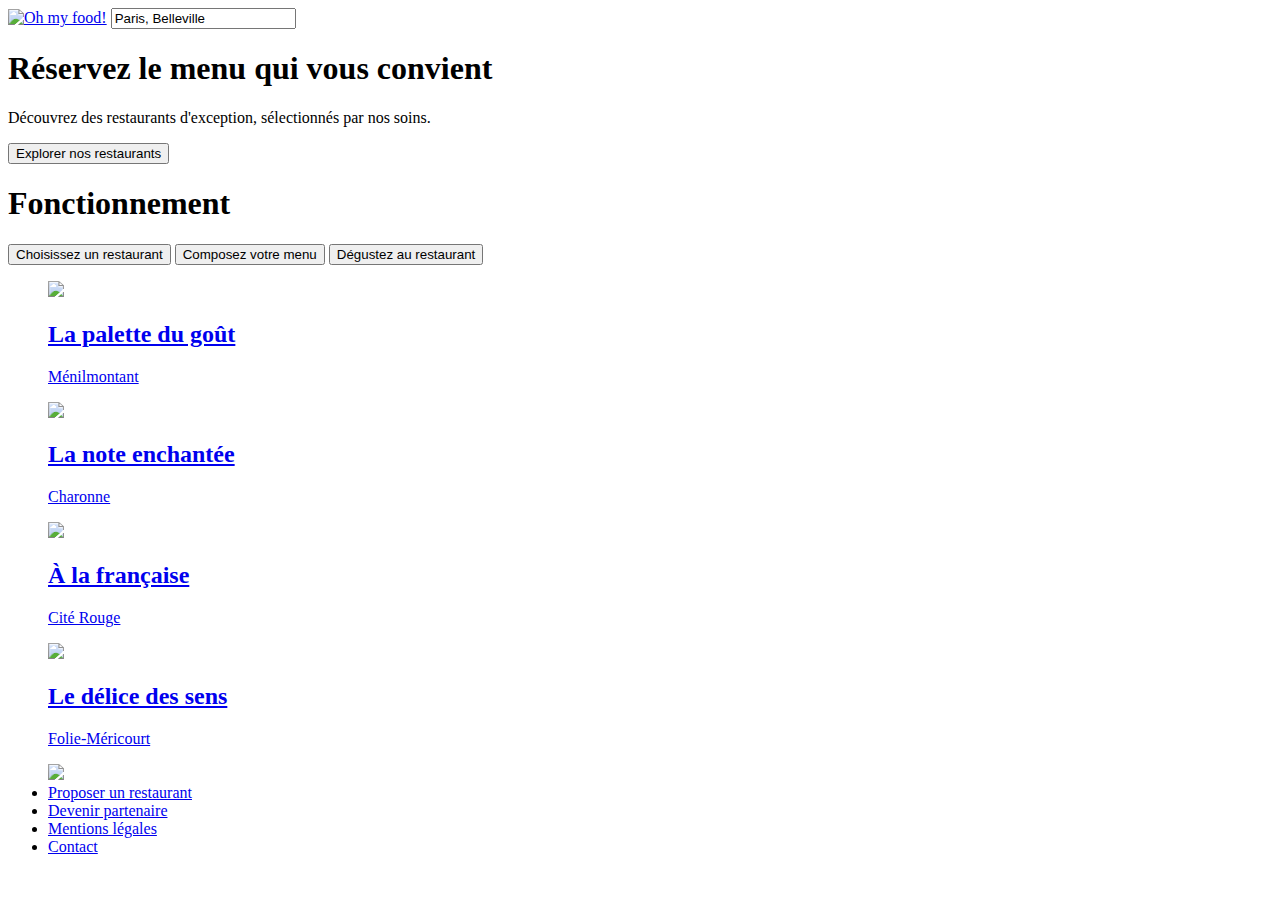
==== index.html @ f4725a33 "Page d'accueil" ====
<!DOCTYPE html>
<html lang="fr">
<head>
    <meta charset="UTF-8">
    <title>Oh my food! - Accueil</title>
    <link rel="stylesheet" type="text/css" href="css/fontawesome-free-5.15.1-web/css/all.css">
    <link rel="stylesheet" type="text/html" href="menu.html">
    <link rel="stylesheet" type="text/css" href="css/normalizer.css">
</head>
<body>
    <header>
        <a href="#"><img src="images/logo/ohmyfood@2x.svg" alt="Oh my food!"></a>
        <label for="localisationcity"><i class="fas fa-map-marker-alt"></i></label>
        <input id="localisationcity" type="text" value="Paris, Belleville">
    </header>

    <section id="Exploration">
        <h1>Réservez le menu qui vous convient</h1>
        <p>Découvrez des restaurants d'exception, sélectionnés par nos soins.</p>
        <button>Explorer nos restaurants</button>
    </section>
    
    <section id="Fonctionnement">
        <h1>Fonctionnement</h1>
        <form>
            <button><i class="fas fa-mobile-alt"></i>Choisissez un restaurant</button>
            <button><i class="fas fa-list-ul"></i>Composez votre menu</button>
            <button><i class="fas fa-store"></i>Dégustez au restaurant</button>
        </form>
        
    </section>

    <section id="Restaurants">
        <a href="#">
            <article>
                <figure>
                    <img src="images/restaurants/jay-wennington-N_Y88TWmGwA-unsplash.jpg.">
                    <figcaption>
                        <h2>La palette du goût</h2>
                        <p>Ménilmontant</p>
                        <div><i class="far fa-heart"></i></div>
                    </figcaption>
                </figure>
            </article>
        </a>
        <a href="#">
            <article>
                <figure>
                    <img src="images/restaurants/stil-u2Lp8tXIcjw-unsplash.jpg.">
                    <figcaption>
                        <h2>La note enchantée</h2>
                        <p>Charonne</p>
                        <div><i class="far fa-heart"></i></div>
                    </figcaption>
                </figure>
            </article>
        </a>
        <a href="#">
            <article>
                <figure>
                    <img src="images/restaurants/toa-heftiba-DQKerTsQwi0-unsplash.jpg.">
                    <figcaption>
                        <h2>À la française</h2>
                        <p>Cité Rouge</p>
                        <div><i class="far fa-heart"></i></div>
                    </figcaption>
                </figure>
            </article>
        </a>
        <a href="#">
            <article>
                <figure>
                    <img src="images/restaurants/louis-hansel-shotsoflouis-qNBGVyOCY8Q-unsplash.jpg.">
                    <figcaption>
                        <h2>Le délice des sens</h2>
                        <p>Folie-Méricourt</p>
                        <div><i class="far fa-heart"></i></div>
                    </figcaption>
                </figure>
            </article>
        </a>
    </section>

    <footer>
        <ul>
            <img src="images/logo/ohmyfood@2x.svg">
            <li><a href="#"><i class="fas fa-utensils"></i>Proposer un restaurant</a></li>
            <li><a href="#"><i class="fas fa-hands-helping"></i>Devenir partenaire</a></li>
            <li><a href="#">Mentions légales</a></li>
            <li><a href="#">Contact</a></li>
        </ul>
    </footer>
</body>
</html>
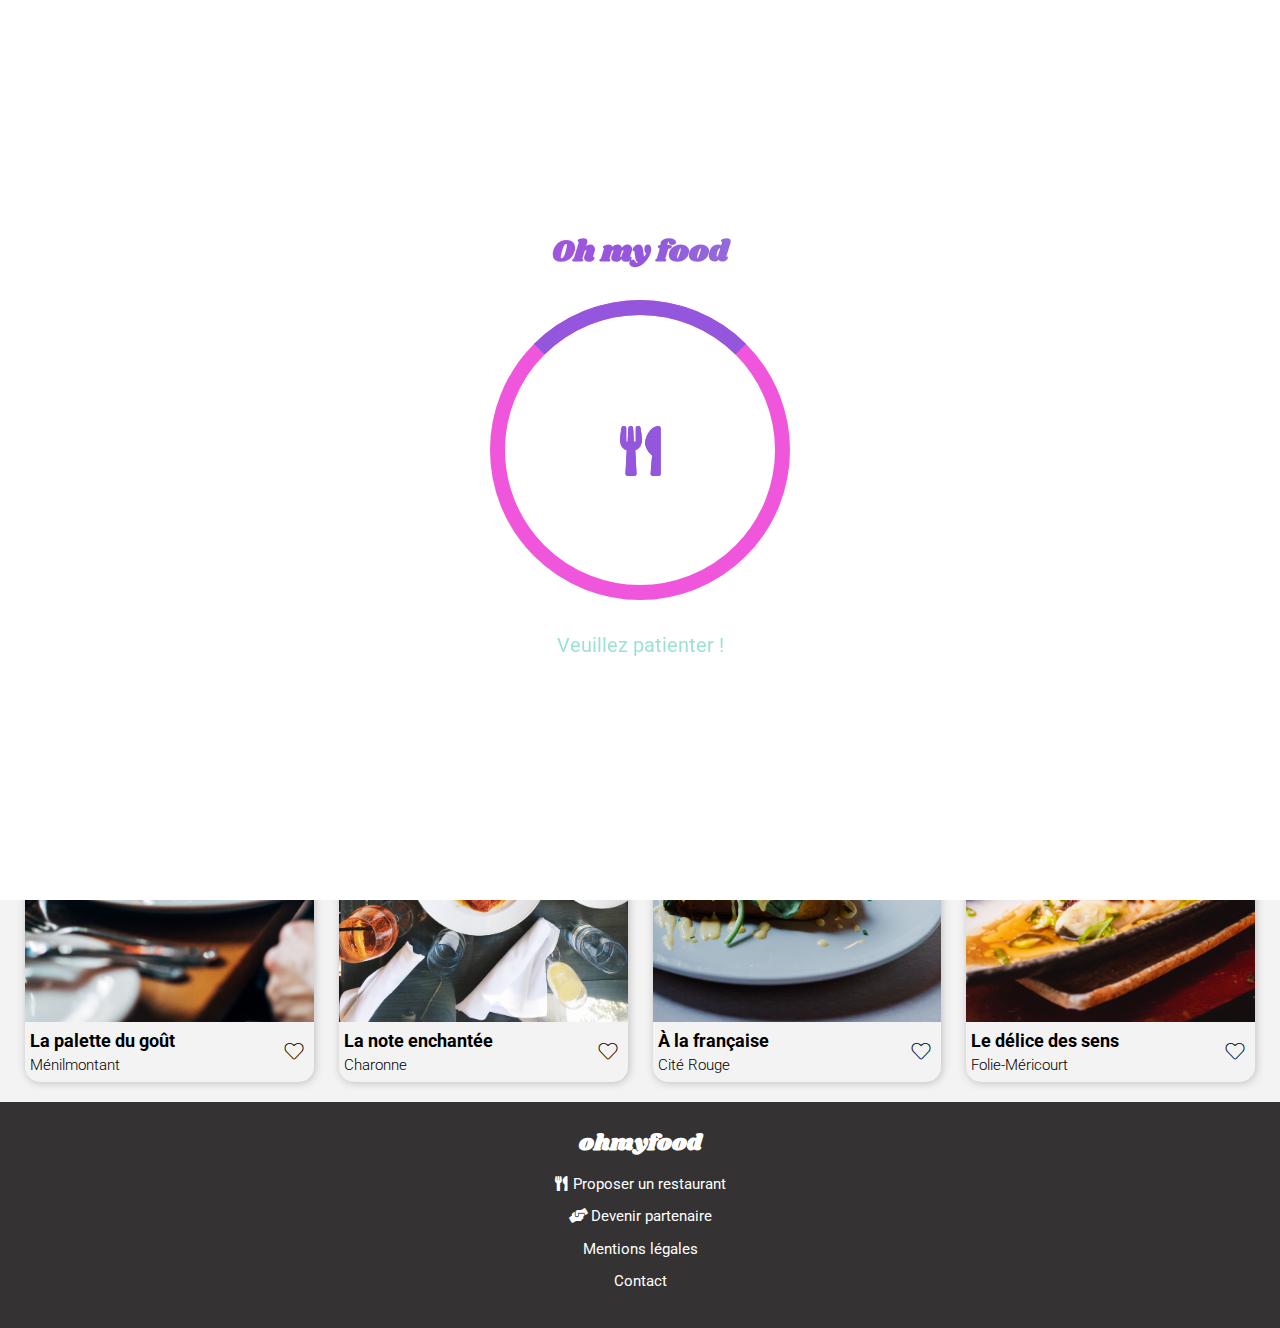
==== commit 06ec3109: "Version final" ====
--- a/index.html
+++ b/index.html
@@ -2,93 +2,125 @@
 <html lang="fr">
 <head>
     <meta charset="UTF-8">
+    <meta name="viewport" content="width=device-width, initial-scale=1.0">
     <title>Oh my food! - Accueil</title>
+    <link rel="preconnect" href="https://fonts.gstatic.com">
+    <link href="https://fonts.googleapis.com/css2?family=Roboto:wght@300;400;500&family=Shrikhand&display=swap"
+          rel="stylesheet">
     <link rel="stylesheet" type="text/css" href="css/fontawesome-free-5.15.1-web/css/all.css">
-    <link rel="stylesheet" type="text/html" href="menu.html">
-    <link rel="stylesheet" type="text/css" href="css/normalizer.css">
+    <link rel="stylesheet" type="text/css" href="css/main.css">
 </head>
 <body>
-    <header>
-        <a href="#"><img src="images/logo/ohmyfood@2x.svg" alt="Oh my food!"></a>
-        <label for="localisationcity"><i class="fas fa-map-marker-alt"></i></label>
-        <input id="localisationcity" type="text" value="Paris, Belleville">
-    </header>
+<div class="container">
+    <h1>Oh my food</h1>
+    <div class="load loader--quart">
+        <i class=" my-icon fas fa-utensils"></i>
+    </div>
+    <p>Veuillez patienter !</p>
+</div>
+<header>
+    <a href="#">
+        <h1>ohmyfood</h1>
+    </a>
+    <form method="post">
+        <label for="localisationcity">
+            <i class="fas localisation fa-map-marker-alt"></i>
+            <input id="localisationcity" type="text" value="Paris, Belleville">
+        </label>
+        <div>
+            <p><span class="place-t">Réservez le menu qui vous convient</span></p>
+            <p><span class="text-light">Découvrez des restaurants d'exception, sélectionnés par nos soins.</span></p>
+            <button>Explorer nos restaurants</button>
+        </div>
+    </form>
+</header>
 
-    <section id="Exploration">
-        <h1>Réservez le menu qui vous convient</h1>
-        <p>Découvrez des restaurants d'exception, sélectionnés par nos soins.</p>
-        <button>Explorer nos restaurants</button>
-    </section>
-    
-    <section id="Fonctionnement">
-        <h1>Fonctionnement</h1>
-        <form>
-            <button><i class="fas fa-mobile-alt"></i>Choisissez un restaurant</button>
-            <button><i class="fas fa-list-ul"></i>Composez votre menu</button>
-            <button><i class="fas fa-store"></i>Dégustez au restaurant</button>
-        </form>
-        
-    </section>
+<section id="functionment">
+    <h2>Fonctionnement</h2>
+    <ul>
+        <li>
+            <span class="cercle">1</span>
+            <i class="fas icon1 fa-mobile-alt"></i>
+            <p>Choisissez un restaurant</p>
+        </li>
+        <li>
+            <span class="cercle">2</span>
+            <i class="fas icon1 fa-list-ul"></i>
+            <p>Composez votre menu</p>
+        </li>
+        <li class="li-secondaire">
+            <span class="cercle">3</span>
+            <i class="fas icon1 fa-store"></i>
+            <p>Dégustez au restaurant</p>
+        </li>
+    </ul>
+</section>
 
-    <section id="Restaurants">
-        <a href="#">
+<section id="menus">
+    <h2>Restaurants</h2>
+    <div class="place-m">
+        <a href="menu1.html">
             <article>
                 <figure>
-                    <img src="images/restaurants/jay-wennington-N_Y88TWmGwA-unsplash.jpg.">
+                    <img src="images/restaurants/jay-wennington-N_Y88TWmGwA-unsplash.jpg" alt="La palette du goût">
+                    <span class="new">Nouveau</span>
                     <figcaption>
-                        <h2>La palette du goût</h2>
-                        <p>Ménilmontant</p>
-                        <div><i class="far fa-heart"></i></div>
+                        <h3>La palette du goût</h3>
+                        <p class="text-light">Ménilmontant</p>
+                        <div><i class="far heart-v fa-heart"></i></div>
                     </figcaption>
                 </figure>
             </article>
         </a>
-        <a href="#">
+        <a href="menu2.html">
             <article>
                 <figure>
-                    <img src="images/restaurants/stil-u2Lp8tXIcjw-unsplash.jpg.">
+                    <img src="images/restaurants/stil-u2Lp8tXIcjw-unsplash.jpg" alt="La note enchantée">
+                    <span class="new">Nouveau</span>
                     <figcaption>
-                        <h2>La note enchantée</h2>
-                        <p>Charonne</p>
-                        <div><i class="far fa-heart"></i></div>
+                        <h3>La note enchantée</h3>
+                        <p class="text-light">Charonne</p>
+                        <div><i class="far heart-v fa-heart"></i></div>
                     </figcaption>
                 </figure>
             </article>
         </a>
-        <a href="#">
+        <a href="menu3.html">
             <article>
                 <figure>
-                    <img src="images/restaurants/toa-heftiba-DQKerTsQwi0-unsplash.jpg.">
+                    <img src="images/restaurants/toa-heftiba-DQKerTsQwi0-unsplash.jpg" alt="À la française">
                     <figcaption>
-                        <h2>À la française</h2>
-                        <p>Cité Rouge</p>
-                        <div><i class="far fa-heart"></i></div>
+                        <h3>À la française</h3>
+                        <p class="text-light">Cité Rouge</p>
+                        <div><i class="far heart-v fa-heart"></i></div>
                     </figcaption>
                 </figure>
             </article>
         </a>
-        <a href="#">
+        <a href="menu4.html">
             <article>
                 <figure>
-                    <img src="images/restaurants/louis-hansel-shotsoflouis-qNBGVyOCY8Q-unsplash.jpg.">
+                    <img src="images/restaurants/louis-hansel-shotsoflouis-qNBGVyOCY8Q-unsplash.jpg"
+                         alt="Le délice des sens">
                     <figcaption>
-                        <h2>Le délice des sens</h2>
-                        <p>Folie-Méricourt</p>
-                        <div><i class="far fa-heart"></i></div>
+                        <h3>Le délice des sens</h3>
+                        <p class="text-light">Folie-Méricourt</p>
+                        <div><i class="far heart-v fa-heart"></i></div>
                     </figcaption>
                 </figure>
             </article>
         </a>
-    </section>
+    </div>
+</section>
 
-    <footer>
-        <ul>
-            <img src="images/logo/ohmyfood@2x.svg">
-            <li><a href="#"><i class="fas fa-utensils"></i>Proposer un restaurant</a></li>
-            <li><a href="#"><i class="fas fa-hands-helping"></i>Devenir partenaire</a></li>
-            <li><a href="#">Mentions légales</a></li>
-            <li><a href="#">Contact</a></li>
-        </ul>
-    </footer>
+<footer>
+    <h1>ohmyfood</h1>
+    <ul>
+        <li><a href="#"><i class="fas icon2 fa-utensils"></i>Proposer un restaurant</a></li>
+        <li><a href="#"><i class="fas icon3 fa-hands-helping"></i>Devenir partenaire</a></li>
+        <li><a href="#">Mentions légales</a></li>
+        <li><a href="mailto:direction@ohmyfood.com">Contact</a></li>
+    </ul>
+</footer>
 </body>
 </html>--- a/css/main.css
+++ b/css/main.css
@@ -0,0 +1,665 @@
+@charset "UTF-8";
+/* Règles de dimensionnement des boîtes */
+*,
+*::before,
+*::after {
+  box-sizing: border-box;
+}
+
+/* Retirer les marges par défaut */
+body,
+h1,
+h2,
+h3,
+h4,
+h5,
+h6,
+p,
+ul,
+ol,
+li,
+figure,
+figcaption,
+blockquote,
+dl,
+dd {
+  margin: 0;
+}
+
+/* Définir les défauts élémentaires du corps */
+body {
+  min-height: 100vh;
+  scroll-behavior: smooth;
+  text-rendering: optimizeSpeed;
+  line-height: 1.5;
+}
+
+/* Retirer les styles de liste sur les éléments ul, ol qui ont un attribut class */
+ul,
+ol {
+  list-style: none;
+  padding: 0;
+}
+
+/* Les éléments a qui n'ont pas de classes reçoivent les styles par défaut */
+a {
+  text-decoration: none;
+}
+
+/* Rendre l'utilisation d'images plus simple */
+img {
+  max-width: 100%;
+  display: block;
+}
+
+/* Cadence et rythme naturels pour les éléments enfants d'éléments article par défaut */
+article > * + * {
+  margin-top: 1em;
+}
+
+/* Hérite les règles typographiques pour les éléments input et button */
+input,
+button,
+textarea,
+select {
+  font: inherit;
+}
+
+/* Retire toutes les animations et transition pour les personnes qui préfèrent ne pas les voir */
+@media (prefers-reduced-motion: reduce) {
+  * {
+    animation-duration: 0.01ms !important;
+    animation-iteration-count: 1 !important;
+    transition-duration: 0.01ms !important;
+    scroll-behavior: auto !important;
+  }
+}
+:root {
+  font-size: 10px;
+}
+@media screen and (min-width: 426px) {
+  :root {
+    font-size: 13px;
+  }
+}
+@media screen and (min-width: 769px) {
+  :root {
+    font-size: 15px;
+  }
+}
+
+.container {
+  height: 100vh;
+  width: 100%;
+  z-index: 999;
+  justify-content: center;
+  align-content: center;
+  position: fixed;
+  background-color: white;
+  text-align: center;
+  display: grid;
+  grid-template-columns: 1fr;
+  grid-template-rows: 50px 300px 50px;
+  grid-gap: 20px;
+  animation: hiddenfinal 0.5s 2s linear forwards;
+}
+.container h1 {
+  font-family: "Shrikhand", cursive;
+  font-weight: bold;
+  color: transparent;
+  -webkit-background-clip: text;
+  background-clip: text;
+  background-image: linear-gradient(to right, #f056dc, #9356DC, #99E2D0);
+}
+.container p {
+  font-size: 20px;
+  margin-top: 10px;
+  color: transparent;
+  background-clip: text;
+  -webkit-background-clip: text;
+  background-color: #99E2D0;
+}
+
+.load {
+  position: relative;
+  height: 200px;
+  line-height: 200px;
+  width: 200px;
+  justify-self: center;
+  color: transparent;
+  background-clip: text;
+  -webkit-background-clip: text;
+  background-image: linear-gradient(to right, #f056dc, #9356DC, #99E2D0);
+}
+@media screen and (min-width: 769px) {
+  .load {
+    height: 300px;
+    width: 300px;
+    line-height: 300px;
+  }
+}
+
+.loader--quart {
+  border: 10px solid #f056dc;
+  border-radius: 50%;
+}
+@media screen and (min-width: 769px) {
+  .loader--quart {
+    border: 15px solid #f056dc;
+  }
+}
+
+.loader--quart::after {
+  content: "";
+  position: absolute;
+  top: -10px;
+  left: -10px;
+  bottom: -10px;
+  right: -10px;
+  border: 10px solid transparent;
+  border-top: 10px solid #9356DC;
+  border-radius: 50%;
+  animation: spin 1s linear;
+}
+@media screen and (min-width: 769px) {
+  .loader--quart::after {
+    top: -15px;
+    left: -15px;
+    bottom: -15px;
+    right: -15px;
+    border: 15px solid transparent;
+    border-top: 15px solid #9356DC;
+  }
+}
+
+.my-icon {
+  font-size: 50px;
+  color: #9356DC;
+  animation: opac 1s 1s linear alternate;
+}
+
+@keyframes spin {
+  0% {
+    transform: rotate(0deg);
+  }
+  100% {
+    transform: rotate(360deg);
+  }
+}
+@keyframes opac {
+  0% {
+    opacity: 1;
+  }
+  100% {
+    opacity: 0;
+  }
+}
+@keyframes hiddenfinal {
+  0% {
+    opacity: 1;
+  }
+  100% {
+    opacity: 0;
+    z-index: -1;
+  }
+}
+body {
+  font-family: "Roboto", sans-serif;
+}
+body p {
+  font-size: 1rem;
+}
+
+a {
+  text-decoration: none;
+  color: black;
+}
+
+footer {
+  background-color: #343232;
+  padding: 15px;
+}
+@media screen and (min-width: 426px) {
+  footer {
+    padding: 20px;
+    text-align: center;
+  }
+}
+@media screen and (min-width: 769px) {
+  footer {
+    padding: 25px;
+  }
+}
+footer h1 {
+  font-family: "Shrikhand", cursive;
+  font-weight: bold;
+  font-size: 1.5rem;
+  padding-bottom: 8px;
+  color: white;
+}
+@media screen and (min-width: 426px) {
+  footer h1 {
+    padding-bottom: 10px;
+  }
+}
+@media screen and (min-width: 769px) {
+  footer h1 {
+    padding-bottom: 12px;
+  }
+}
+footer li {
+  padding-bottom: 5px;
+}
+@media screen and (min-width: 426px) {
+  footer li {
+    padding-bottom: 7px;
+  }
+}
+@media screen and (min-width: 769px) {
+  footer li {
+    padding-bottom: 10px;
+  }
+}
+footer .icon2 {
+  margin-right: 6px;
+}
+footer .icon3 {
+  margin-right: 3px;
+}
+footer a {
+  color: white;
+}
+
+.finish1 {
+  text-align: center;
+}
+
+.finish2 {
+  height: 35px;
+  font-weight: bold;
+  margin-top: 40px;
+  padding: 8px;
+  padding-left: 20px;
+  padding-right: 20px;
+  background: linear-gradient(170deg, #f056dc, #9356DC);
+  color: white;
+  border: 0;
+  border-radius: 20px 20px;
+  box-shadow: 0 4px 8px #c0bebe;
+}
+
+.heart-v {
+  cursor: pointer;
+  font-weight: bold;
+  color: transparent;
+  background-clip: text;
+  -webkit-background-clip: text;
+  -webkit-text-stroke: 1px #000000;
+  font-size: 17px;
+  transform: scale(0.9);
+  transition: transform 4s ease-in-out;
+}
+@media screen and (min-width: 769px) {
+  .heart-v {
+    font-size: 20px;
+  }
+}
+.heart-v:active {
+  -webkit-background-clip: text;
+  background-clip: text;
+  -webkit-text-stroke: 1px #f3f3f3;
+  background-image: linear-gradient(to bottom, #9356DC, #FF79DA);
+  animation: color-change 400ms forwards ease-in-out;
+}
+
+@keyframes color-change {
+  0% {
+    transform: scale(0);
+  }
+  100% {
+    transform: scale(1);
+  }
+}
+.button--valid {
+  display: inline-block;
+  width: 100%;
+  height: 60px;
+  border-radius: 10px 10px 10px 10px;
+  box-shadow: 0 4px 10px #d2d2d2;
+  background-color: white;
+  position: relative;
+  text-overflow: ellipsis;
+}
+@media screen and (min-width: 769px) {
+  .button--valid {
+    height: 65px;
+  }
+}
+.button--valid :active {
+  opacity: 0.96;
+  transition: 200ms;
+}
+
+.button--valid:active > .btn-2 {
+  right: 0;
+  top: 0;
+  bottom: 0;
+  border-radius: 0 10px 10px 0;
+  height: 100%;
+  width: 60px;
+  background-color: #99E2D0;
+  color: white;
+  transform: scaleX(1);
+  transform-origin: right;
+  position: absolute;
+}
+.button--valid:active > .btn-2 .fa-check-circle {
+  color: white;
+  transform: rotate(360deg);
+}
+.button--valid .btn-2 {
+  transform: scaleX(0);
+  transition: transform 300ms ease-in-out;
+}
+.button--valid .fa-check-circle {
+  height: 55px;
+  line-height: 55px;
+  width: 100%;
+  text-align: center;
+  font-size: 17px;
+  color: transparent;
+  transform: rotate(0deg);
+  transition: transform 300ms ease-in-out;
+}
+@media screen and (min-width: 769px) {
+  .button--valid .fa-check-circle {
+    height: 65px;
+    line-height: 65px;
+  }
+}
+
+header {
+  text-align: center;
+}
+header h1 {
+  font-family: "Shrikhand", cursive;
+  font-weight: bold;
+  padding: 8px;
+  font-size: 1.8rem;
+}
+header form {
+  background-color: #f3f3f3;
+  position: relative;
+}
+header form label {
+  height: 50px;
+  display: flex;
+  justify-content: center;
+  align-items: baseline;
+  flex-direction: row;
+  background-color: #dddcdc;
+  box-shadow: 0 2px 4px #c0bebe inset;
+}
+header form label input {
+  width: 200px;
+  height: 100%;
+  text-align: center;
+  font-weight: bold;
+  border: 0;
+  padding: 0;
+  background-color: transparent;
+}
+header form label .localisation {
+  font-size: 1.4rem;
+}
+header form div {
+  padding: 15px;
+}
+header form .place-t {
+  font-weight: bold;
+  text-align: center;
+  font-size: 1.4rem;
+}
+header form p {
+  margin: 20px;
+  font-size: 1.1rem;
+}
+header form button {
+  height: 35px;
+  font-weight: bold;
+  background: linear-gradient(170deg, #FF79DA, #9356DC);
+  color: white;
+  border: 0;
+  border-radius: 20px 20px;
+  box-shadow: 0 4px 8px #c0bebe;
+  margin-bottom: 10px;
+}
+@media screen and (min-width: 769px) {
+  header form button {
+    padding: 5px 12px;
+  }
+}
+header form button:hover {
+  box-shadow: 0 4px 8px #999999;
+  opacity: 0.95;
+  transition: 300ms;
+}
+
+.text-light {
+  font-weight: 300;
+}
+
+section {
+  padding: 15px;
+}
+@media screen and (min-width: 426px) {
+  section {
+    padding: 20px;
+  }
+}
+@media screen and (min-width: 769px) {
+  section {
+    padding: 25px;
+  }
+}
+section figcaption {
+  display: grid;
+  grid-template-columns: 2fr 30px;
+  grid-template-rows: 1fr 1fr;
+  grid-template-areas: "title heart" "texte heart";
+}
+
+figcaption h2 {
+  grid-area: title;
+}
+figcaption p {
+  grid-area: texte;
+}
+figcaption div {
+  grid-area: heart;
+  justify-self: center;
+  align-self: center;
+  font-size: 1.3rem;
+}
+
+#functionment {
+  padding-top: 25px;
+  padding-bottom: 25px;
+}
+#functionment h2 {
+  padding-bottom: 12px;
+  font-weight: bold;
+}
+@media screen and (min-width: 426px) {
+  #functionment h2 {
+    padding-bottom: 20px;
+    text-align: center;
+  }
+}
+#functionment ul {
+  display: grid;
+  grid-template-columns: 1fr;
+  grid-template-rows: 1fr 1fr 1fr;
+  grid-gap: 15px;
+}
+@media screen and (min-width: 426px) {
+  #functionment ul {
+    justify-content: center;
+    grid-gap: 17px;
+    grid-template-columns: 340px;
+    grid-template-rows: repeat(3, 1fr);
+  }
+}
+@media screen and (min-width: 769px) {
+  #functionment ul {
+    grid-gap: 23px;
+    grid-template-columns: 360px;
+  }
+}
+#functionment li {
+  display: flex;
+  height: 50px;
+  line-height: 50px;
+  border-radius: 10px 10px 10px 10px;
+  font-weight: 500;
+  box-shadow: 0 4px 10px #d2d2d2;
+  background-color: #f2f2f2;
+  position: relative;
+}
+#functionment li:hover {
+  box-shadow: 0 4px 10px #cccccc;
+  background-color: #f7f7f7;
+  transition: 300ms;
+  cursor: pointer;
+}
+#functionment .li-secondaire {
+  background-color: #ece1f9;
+}
+#functionment .li-secondaire:hover {
+  box-shadow: 0 4px 10px #d7c0f2;
+  background-color: #f2eafb;
+  cursor: pointer;
+}
+#functionment .icon1 {
+  font-size: 1.1rem;
+  margin-right: 30px;
+  margin-left: 30px;
+  line-height: 50px;
+}
+#functionment .cercle {
+  width: 15px;
+  height: 15px;
+  line-height: 15px;
+  text-align: center;
+  border-radius: 50%;
+  color: white;
+  background-color: #9356DC;
+  position: absolute;
+  transform: translateX(calc(-15px / 2));
+  align-self: center;
+}
+@media screen and (min-width: 426px) {
+  #functionment .cercle {
+    width: 18px;
+    height: 18px;
+    line-height: 18px;
+    border-radius: 22px;
+    left: -10px;
+  }
+}
+@media screen and (min-width: 769px) {
+  #functionment .cercle {
+    width: 22px;
+    height: 22px;
+    line-height: 22px;
+    border-radius: 22px;
+    left: -13px;
+  }
+}
+
+#menus {
+  padding-top: 20px;
+  padding-bottom: 20px;
+  background-color: #f3f3f3;
+}
+#menus .place-m {
+  display: grid;
+  grid-template-columns: 1fr;
+  grid-template-rows: 200px 200px 200px 200px;
+  grid-gap: 15px;
+}
+@media screen and (min-width: 426px) {
+  #menus .place-m {
+    grid-template-columns: 1fr 1fr;
+    grid-template-rows: 250px 250px;
+    grid-gap: 20px;
+  }
+}
+@media screen and (min-width: 769px) {
+  #menus .place-m {
+    grid-template-columns: repeat(4, 1fr);
+    grid-template-rows: 1fr;
+    grid-gap: 25px;
+  }
+}
+#menus h2 {
+  padding-bottom: 10px;
+  font-weight: bold;
+}
+#menus a, #menus article {
+  height: 100%;
+}
+#menus figure {
+  border-radius: 15px;
+  box-shadow: 1px 1px 8px #c0bebe;
+  position: relative;
+  height: 100%;
+}
+#menus figure:hover {
+  box-shadow: 1px 1px 8px gray;
+  opacity: 0.95;
+  transition: 300ms;
+}
+#menus .new {
+  position: absolute;
+  top: 15px;
+  right: 15px;
+  padding: 6px 10px;
+  background-color: #99E2D0;
+  opacity: 0.85;
+  border-radius: 2px;
+  color: #227762;
+}
+#menus img {
+  height: calc(100% - 50px);
+  width: 100%;
+  object-fit: cover;
+  border-radius: 15px 15px 0 0;
+}
+@media screen and (min-width: 426px) {
+  #menus img {
+    width: 100%;
+    height: calc(100% - 50px);
+  }
+}
+@media screen and (min-width: 769px) {
+  #menus img {
+    height: calc(100% - 60px);
+  }
+}
+#menus h3 {
+  font-size: 1.2rem;
+  font-weight: bold;
+}
+#menus figcaption {
+  border-radius: 0 0 15px 15px;
+  padding: 5px;
+  height: 50px;
+}
+@media screen and (min-width: 769px) {
+  #menus figcaption {
+    height: 60px;
+  }
+}
+
+/*# sourceMappingURL=main.css.map */
